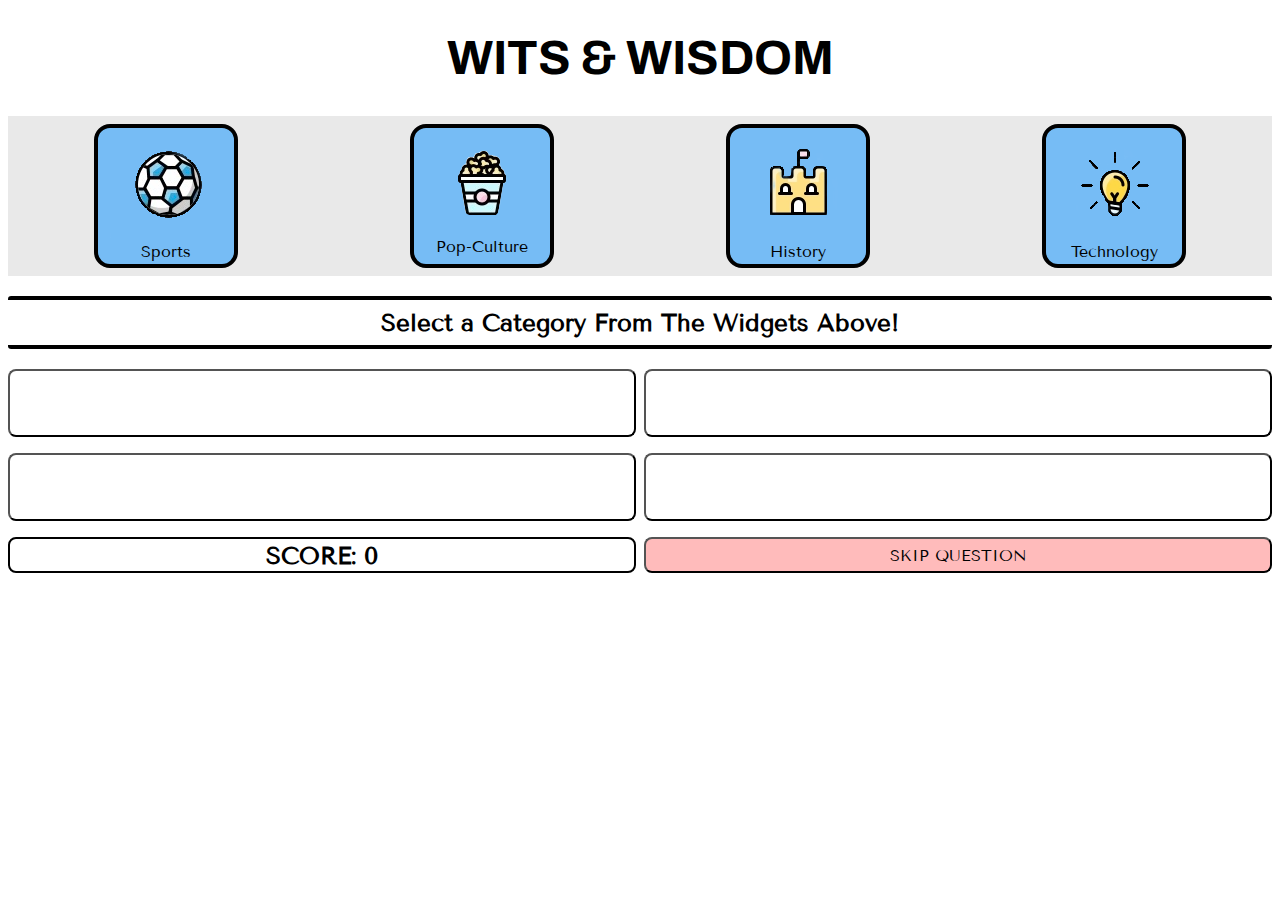
==== index.html @ b95d7b2a "Fix index.html Location and Update CSS Styling" ====
<!DOCTYPE html>
<html lang="en">
<head>
    <meta charset="UTF-8">
    <meta http-equiv="X-UA-Compatible" content="IE=edge">
    <meta name="viewport" content="width=device-width, initial-scale=1.0">
    <link rel="stylesheet" href="code/css/style.css">
    <title>WITS & WISDOM</title>
</head>
<body>
   <h1>WITS & WISDOM</h1>

   <div class="category-page">
        <!-- <h3>Categories</h3> -->
        <div class="categories-container">
            <button id="sports"><span><img src="/widget-images/sports-icon.png" alt="Sports Category Button">Sports</span></button> 
            <button id="pop-culture"><span><img src="/widget-images/pop-icon.png" alt="Pop-Culture Category Button">Pop-Culture</span></button>
            <button id="history"><span><img src="/widget-images/history-icon.png" alt="History Category Button">History</span></button>
            <button id="technology"><span><img src="/widget-images/technology-icon.png" alt="Technology Category Button">Technology</span></button>
        </div>

   </div>
   
   <main class="gameplay-page">
        <h2 id="question"></h2>
        <div class="choices-container">
            <button id="choice-1"></button> 
            <button id="choice-2"></button>
            <button id="choice-3"></button>
            <button id="choice-4"></button>
        </div>
        <h2 id="score"></h2>
        <button id="skip-question">SKIP QUESTION</button>
    </main>
   
    <script src="code/js/main.js"></script>
</body>
</html>
---- code/css/style.css ----
@import url('https://fonts.googleapis.com/css2?family=Archivo:wght@600&family=Tenor+Sans&display=swap');

h1 {
    text-align: center;
    font-family: 'Archivo', sans-serif;
    font-size: 3rem;
}

h3 {
    text-align: center;
    font-family: 'Tenor Sans', sans-serif;
    padding-top: 10px;
}
.category-page {
    background-color: #e9e9e9; /* set a background color for the navbar */
  }
  
.categories-container {
    display: flex; /* use flexbox to horizontally align the buttons */
    justify-content: space-around; /* distribute the buttons evenly across the navbar */
    align-items: center; /* vertically center the buttons */
    height: 10rem; /* set the height of the navbar */
    
}
  
.categories-container button {
    display: flex; /* use flexbox to align the content horizontally and vertically */
    flex-direction: column; /* stack the content vertically */
    justify-content: center; /* vertically center the content */
    align-items: center; 
    background-color: #76bcf5; /* set a background color for the buttons */
    color: rgb(0, 0, 0); /* set the text color to white */
    font-size: 16px; /* set the font size */
    border: .25rem solid rgb(0, 0, 0);
    border-radius: 1rem;
    cursor: pointer; 
    padding: 14px 20px; /* add some padding */
    height: 9rem;
    width: 9rem;
}
  
.categories-container button:hover {
    background-color: #53a1e2; /* darken the background color on hover */
}

/* .category-page {
    display: grid;
    grid-template-areas: 
    "header"
    "categories";
    
}

.categories-container {
    display: grid;
    grid-template-areas: 
    "sports popCulture"
    "history technology";
    grid-area: categories;
    justify-content: space-evenly;
}

.categories-container button {
    height: 15rem;
    width: 30rem;
    display: flex;
    justify-content: center;
    align-items: center;
    background-color: white;
    border: .25rem solid black;
    border-radius: 1rem;
    text-align: center;
    
}
#select-category-header {
    grid-area: header;
    font-family: 'Tenor Sans', sans-serif;
    text-align: center;
}
#sports {
    display: grid;
    grid-area: sports;
    justify-content: center;
    align-items: center;
    align-content: center;
    margin-bottom: 1rem;
}

#pop-culture {
    display: grid;
    grid-area: popCulture;
    justify-content: center;
    align-items: center;
    align-content: center;
}

#history {
    display: grid;
    grid-area: history;
    justify-content: center;
    align-items: center;
    align-content: center;
}

#technology {
    display: grid;
    grid-area: technology;
    justify-content: center;
    align-items: center;
    align-content: center;
} */

.gameplay-page {
    display: grid;
    grid-template-areas: 
    "question question"
    "choices choices"
    "score skip-question";
    grid-template-columns: 1fr 1fr;
    font-family: 'Tenor Sans', sans-serif;
}

/* main {
    
} */

#question {
    grid-area: question;
    /* border: .15rem solid; */
    border-radius: .20rem;
    border-color: black;
    border-bottom: .25rem solid;
    border-top: .25rem solid;
    display: flex;
    justify-content: center;
    align-items: center;
    text-align: center;
    padding: .5rem;
}

button {
    font-family: 'Tenor Sans', sans-serif;
    cursor: pointer; 
}

.choices-container button:hover {
    background-color: #cecece;
}

.choices-container {
    grid-area: choices;
    display: grid;
    grid-template-areas: 
    "choice1 choice2"
    "choice3 choice4";
    grid-template-columns: 1fr 1fr;
    visibility: visible;
    filter: none;
}

.choices-container #choice-1 {
    grid-row: 1;
    grid-column: 1;
    border-radius: .50rem;
    border-color: black;
    background-color: white;
    margin-bottom: 1rem;
    margin-right: .25rem;
    padding: 2rem;
    font-size: 1.25rem;


}

.choices-container #choice-2 {
    grid-row: 1;
    grid-column: 2;
    border-radius: .50rem;
    border-color: black;
    background-color: white;
    margin-bottom: 1rem;
    margin-left: .25rem;
    padding: 1rem;
    font-size: 1.25rem;

}

.choices-container #choice-3 {
    grid-row: 2;
    grid-column: 1;
    border-radius: .50rem;
    border-color: black;
    background-color: white;
    margin-right: .25rem;
    padding: 2rem;
    font-size: 1.25rem;

}

.choices-container #choice-4 {
    grid-row: 2;
    grid-column: 2;
    border-radius: .50rem;
    border-color: black;
    background-color: white;
    margin-left: .25rem;
    padding: 1rem;
    font-size: 1.25rem;

}

#score {
    grid-area: score;
    height: 2rem;
    margin-top: 1rem;
    margin-right: .25rem;
    margin-bottom: 0;
    /* padding: .5rem; */
    border: .15rem solid;
    border-radius: .50rem;
    border-color: black;
    background-color: white;
    display: flex;
    justify-content: center;
    align-items: center;
    text-align: center;
    font-family: 'Tenor Sans', sans-serif;

}

#skip-question {
    grid-area: skip-question;
    margin-top: 1rem;
    margin-left: .25rem;
    display: flex;
    justify-content: center;
    align-items: center;
    text-align: center;
    font-size: 1rem;
    border-radius: .50rem;
    border-color: black;
    background-color: rgb(255, 187, 187);
    filter: none;
}

button.restart-button {
    position: fixed;
    top: 50%;
    left: 50%;
    transform: translate(-50%, -50%);
    height: 6rem;
    width: 20rem;
    font-size: 3rem;
    border: 3px solid;
    border-radius: .5rem;
    border-color: black;
    background-color: rgb(142, 246, 142);
}
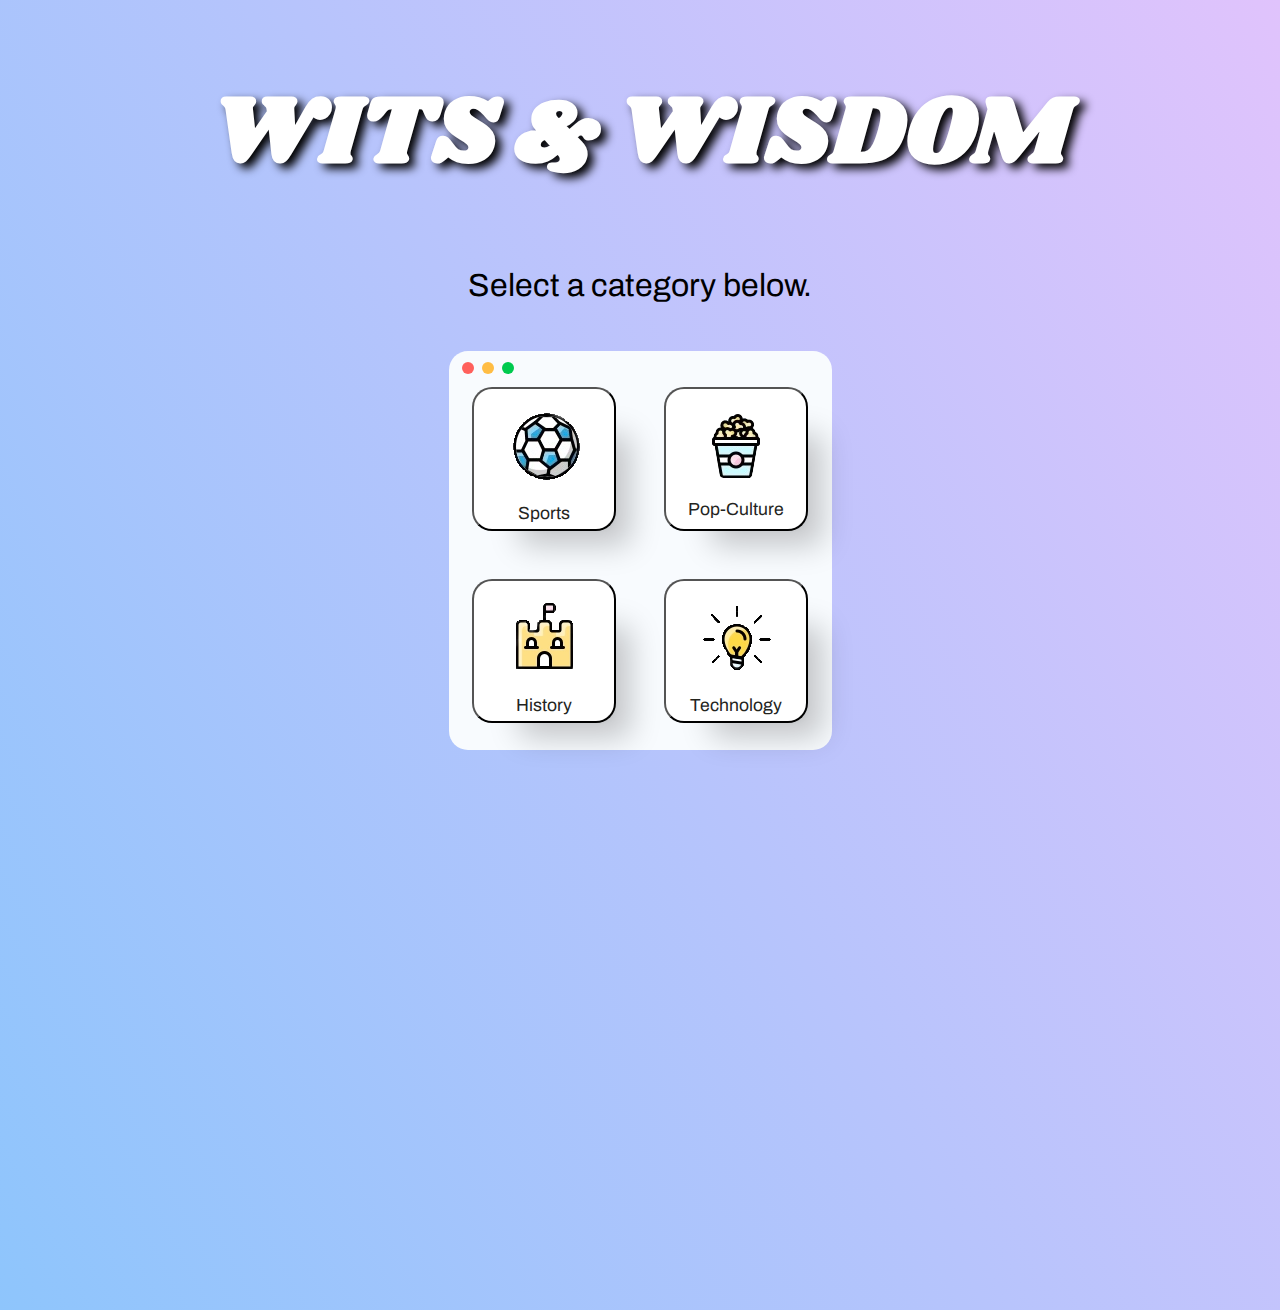
==== commit b29603dd: "Add Starting Page, New Gameplay Page, and Completely Redesigned CSS" ====
--- a/index.html
+++ b/index.html
@@ -8,31 +8,32 @@
     <title>WITS & WISDOM</title>
 </head>
 <body>
-   <h1>WITS & WISDOM</h1>
-
-   <div class="category-page">
-        <!-- <h3>Categories</h3> -->
+   <div class="parent">
+    <div class="child">
+        <h1>WITS & WISDOM</h1>
+        <p>Select a category below.</p>
+    </div>
+   </div>
+   <div class="card">
+    <div class="tools">
+      <div class="circle">
+        <span class="red box"></span>
+      </div>
+      <div class="circle">
+        <span class="yellow box"></span>
+      </div>
+      <div class="circle">
+        <span class="green box"></span>
+      </div>
+    </div>
+    <div class="card__content">
         <div class="categories-container">
-            <button id="sports"><span><img src="/widget-images/sports-icon.png" alt="Sports Category Button">Sports</span></button> 
-            <button id="pop-culture"><span><img src="/widget-images/pop-icon.png" alt="Pop-Culture Category Button">Pop-Culture</span></button>
-            <button id="history"><span><img src="/widget-images/history-icon.png" alt="History Category Button">History</span></button>
-            <button id="technology"><span><img src="/widget-images/technology-icon.png" alt="Technology Category Button">Technology</span></button>
+            <a href="/sportsTrivia.html"><button id="sports"><span><img src="/widget-images/sports-icon.png" alt="Sports Category Button">Sports</span></button></a>
+            <a href="/popCultureTrivia.html"><button id="pop-culture"><span><img src="/widget-images/pop-icon.png" alt="Pop-Culture Category Button">Pop-Culture</span></button></a>
+            <a href="/historyTrivia.html"><button id="history"><span><img src="/widget-images/history-icon.png" alt="History Category Button">History</span></button></a>
+            <a href="/technologyTrivia.html"><button id="technology"><span><img src="/widget-images/technology-icon.png" alt="Technology Category Button">Technology</span></button></a>
         </div>
-
-   </div>
-   
-   <main class="gameplay-page">
-        <h2 id="question"></h2>
-        <div class="choices-container">
-            <button id="choice-1"></button> 
-            <button id="choice-2"></button>
-            <button id="choice-3"></button>
-            <button id="choice-4"></button>
-        </div>
-        <h2 id="score"></h2>
-        <button id="skip-question">SKIP QUESTION</button>
-    </main>
-   
-    <script src="code/js/main.js"></script>
+    </div>
+  </div>
 </body>
 </html>--- a/code/css/style.css
+++ b/code/css/style.css
@@ -1,260 +1,121 @@
-@import url('https://fonts.googleapis.com/css2?family=Archivo:wght@600&family=Tenor+Sans&display=swap');
+@import url('https://fonts.googleapis.com/css2?family=Abril+Fatface&family=Archivo:wght@600&family=Shrikhand&family=Tenor+Sans&display=swap');
+@keyframes myAnim {
+	0% {
+		opacity: 0;
+		transform: translateY(-250px);
+	}
+
+	100% {
+		opacity: 1;
+		transform: translateY(0);
+	}
+}
 
 h1 {
     text-align: center;
-    font-family: 'Archivo', sans-serif;
-    font-size: 3rem;
+    font-family: 'Shrikhand', cursive;
+    font-size: 6rem;
+    color: #ffffff;
+    animation: myAnim 1s ease 0s 1 normal forwards;
+    text-shadow: 6px 5px 10px #000000;
 }
 
-h3 {
+.card {
+    width: 383px;
+    height: 399px;
+    margin: 0 auto;
+    background-color: #F8FBFE;
+    border-radius: 19px;
+    z-index: 1;
+    margin-bottom: 35rem;
+}
+   
+.tools {
+    display: flex;
+    align-items: center;
+    padding: 9px;
+}
+   
+.circle {
+    padding: 0 4px;
+}
+   
+.box {
+    display: inline-block;
+    align-items: center;
+    width: 10px;
+    height: 10px;
+    padding: 1px;
+    border-radius: 50%;
+}
+   
+.red {
+    background-color: #ff605c;
+}
+   
+.yellow {
+    background-color: #ffbd44;
+}
+   
+.green {
+    background-color: #00ca4e;
+}
+   
+a {
+    text-decoration: none;
+}
+
+body {
+    background-color: #8EC5FC;
+    background-image: linear-gradient(62deg, #8EC5FC 0%, #E0C3FC 100%);
+}
+
+p {
     text-align: center;
-    font-family: 'Tenor Sans', sans-serif;
-    padding-top: 10px;
+    font-family: 'Archivo', sans-serif;
+    padding-bottom: 1rem;
+    font-size: 2rem;
+    color: #000000;
 }
+
 .category-page {
-    background-color: #e9e9e9; /* set a background color for the navbar */
+    color: black;
   }
   
 .categories-container {
-    display: flex; /* use flexbox to horizontally align the buttons */
-    justify-content: space-around; /* distribute the buttons evenly across the navbar */
-    align-items: center; /* vertically center the buttons */
-    height: 10rem; /* set the height of the navbar */
-    
+    display: grid;
+    grid-template-areas: "left right";
+    justify-content: center;
+    align-items: center;
+    gap: 3rem;
 }
-  
+ 
 .categories-container button {
-    display: flex; /* use flexbox to align the content horizontally and vertically */
-    flex-direction: column; /* stack the content vertically */
-    justify-content: center; /* vertically center the content */
+    display: flex; 
+    flex-direction: column; 
+    justify-content: center; 
     align-items: center; 
-    background-color: #76bcf5; /* set a background color for the buttons */
-    color: rgb(0, 0, 0); /* set the text color to white */
-    font-size: 16px; /* set the font size */
-    border: .25rem solid rgb(0, 0, 0);
-    border-radius: 1rem;
+    background-color: #ffffff; 
+    color: #23241d; 
+    font-size: 16px; 
+    border-color: #000000;
+    border-radius: 1.25rem;
+    box-shadow:
+    1.4px 1.4px 1.4px -17px rgba(0, 0, 0, 0.077),
+    3.9px 3.9px 3.9px -17px rgba(0, 0, 0, 0.11),
+    9.3px 9.3px 9.3px -17px rgba(0, 0, 0, 0.143),
+    31px 31px 31px -17px rgba(0, 0, 0, 0.22);
     cursor: pointer; 
-    padding: 14px 20px; /* add some padding */
+    padding: 14px 20px;
     height: 9rem;
     width: 9rem;
+    font-family: 'Archivo', sans-serif;
+    text-align: center;
+    font-size: 1.1rem;
+    text-align: center;
 }
   
 .categories-container button:hover {
-    background-color: #53a1e2; /* darken the background color on hover */
-}
-
-/* .category-page {
-    display: grid;
-    grid-template-areas: 
-    "header"
-    "categories";
+    background-color: #ececec; 
     
 }
-
-.categories-container {
-    display: grid;
-    grid-template-areas: 
-    "sports popCulture"
-    "history technology";
-    grid-area: categories;
-    justify-content: space-evenly;
-}
-
-.categories-container button {
-    height: 15rem;
-    width: 30rem;
-    display: flex;
-    justify-content: center;
-    align-items: center;
-    background-color: white;
-    border: .25rem solid black;
-    border-radius: 1rem;
-    text-align: center;
-    
-}
-#select-category-header {
-    grid-area: header;
-    font-family: 'Tenor Sans', sans-serif;
-    text-align: center;
-}
-#sports {
-    display: grid;
-    grid-area: sports;
-    justify-content: center;
-    align-items: center;
-    align-content: center;
-    margin-bottom: 1rem;
-}
-
-#pop-culture {
-    display: grid;
-    grid-area: popCulture;
-    justify-content: center;
-    align-items: center;
-    align-content: center;
-}
-
-#history {
-    display: grid;
-    grid-area: history;
-    justify-content: center;
-    align-items: center;
-    align-content: center;
-}
-
-#technology {
-    display: grid;
-    grid-area: technology;
-    justify-content: center;
-    align-items: center;
-    align-content: center;
-} */
-
-.gameplay-page {
-    display: grid;
-    grid-template-areas: 
-    "question question"
-    "choices choices"
-    "score skip-question";
-    grid-template-columns: 1fr 1fr;
-    font-family: 'Tenor Sans', sans-serif;
-}
-
-/* main {
-    
-} */
-
-#question {
-    grid-area: question;
-    /* border: .15rem solid; */
-    border-radius: .20rem;
-    border-color: black;
-    border-bottom: .25rem solid;
-    border-top: .25rem solid;
-    display: flex;
-    justify-content: center;
-    align-items: center;
-    text-align: center;
-    padding: .5rem;
-}
-
-button {
-    font-family: 'Tenor Sans', sans-serif;
-    cursor: pointer; 
-}
-
-.choices-container button:hover {
-    background-color: #cecece;
-}
-
-.choices-container {
-    grid-area: choices;
-    display: grid;
-    grid-template-areas: 
-    "choice1 choice2"
-    "choice3 choice4";
-    grid-template-columns: 1fr 1fr;
-    visibility: visible;
-    filter: none;
-}
-
-.choices-container #choice-1 {
-    grid-row: 1;
-    grid-column: 1;
-    border-radius: .50rem;
-    border-color: black;
-    background-color: white;
-    margin-bottom: 1rem;
-    margin-right: .25rem;
-    padding: 2rem;
-    font-size: 1.25rem;
-
-
-}
-
-.choices-container #choice-2 {
-    grid-row: 1;
-    grid-column: 2;
-    border-radius: .50rem;
-    border-color: black;
-    background-color: white;
-    margin-bottom: 1rem;
-    margin-left: .25rem;
-    padding: 1rem;
-    font-size: 1.25rem;
-
-}
-
-.choices-container #choice-3 {
-    grid-row: 2;
-    grid-column: 1;
-    border-radius: .50rem;
-    border-color: black;
-    background-color: white;
-    margin-right: .25rem;
-    padding: 2rem;
-    font-size: 1.25rem;
-
-}
-
-.choices-container #choice-4 {
-    grid-row: 2;
-    grid-column: 2;
-    border-radius: .50rem;
-    border-color: black;
-    background-color: white;
-    margin-left: .25rem;
-    padding: 1rem;
-    font-size: 1.25rem;
-
-}
-
-#score {
-    grid-area: score;
-    height: 2rem;
-    margin-top: 1rem;
-    margin-right: .25rem;
-    margin-bottom: 0;
-    /* padding: .5rem; */
-    border: .15rem solid;
-    border-radius: .50rem;
-    border-color: black;
-    background-color: white;
-    display: flex;
-    justify-content: center;
-    align-items: center;
-    text-align: center;
-    font-family: 'Tenor Sans', sans-serif;
-
-}
-
-#skip-question {
-    grid-area: skip-question;
-    margin-top: 1rem;
-    margin-left: .25rem;
-    display: flex;
-    justify-content: center;
-    align-items: center;
-    text-align: center;
-    font-size: 1rem;
-    border-radius: .50rem;
-    border-color: black;
-    background-color: rgb(255, 187, 187);
-    filter: none;
-}
-
-button.restart-button {
-    position: fixed;
-    top: 50%;
-    left: 50%;
-    transform: translate(-50%, -50%);
-    height: 6rem;
-    width: 20rem;
-    font-size: 3rem;
-    border: 3px solid;
-    border-radius: .5rem;
-    border-color: black;
-    background-color: rgb(142, 246, 142);
-}
-
-  